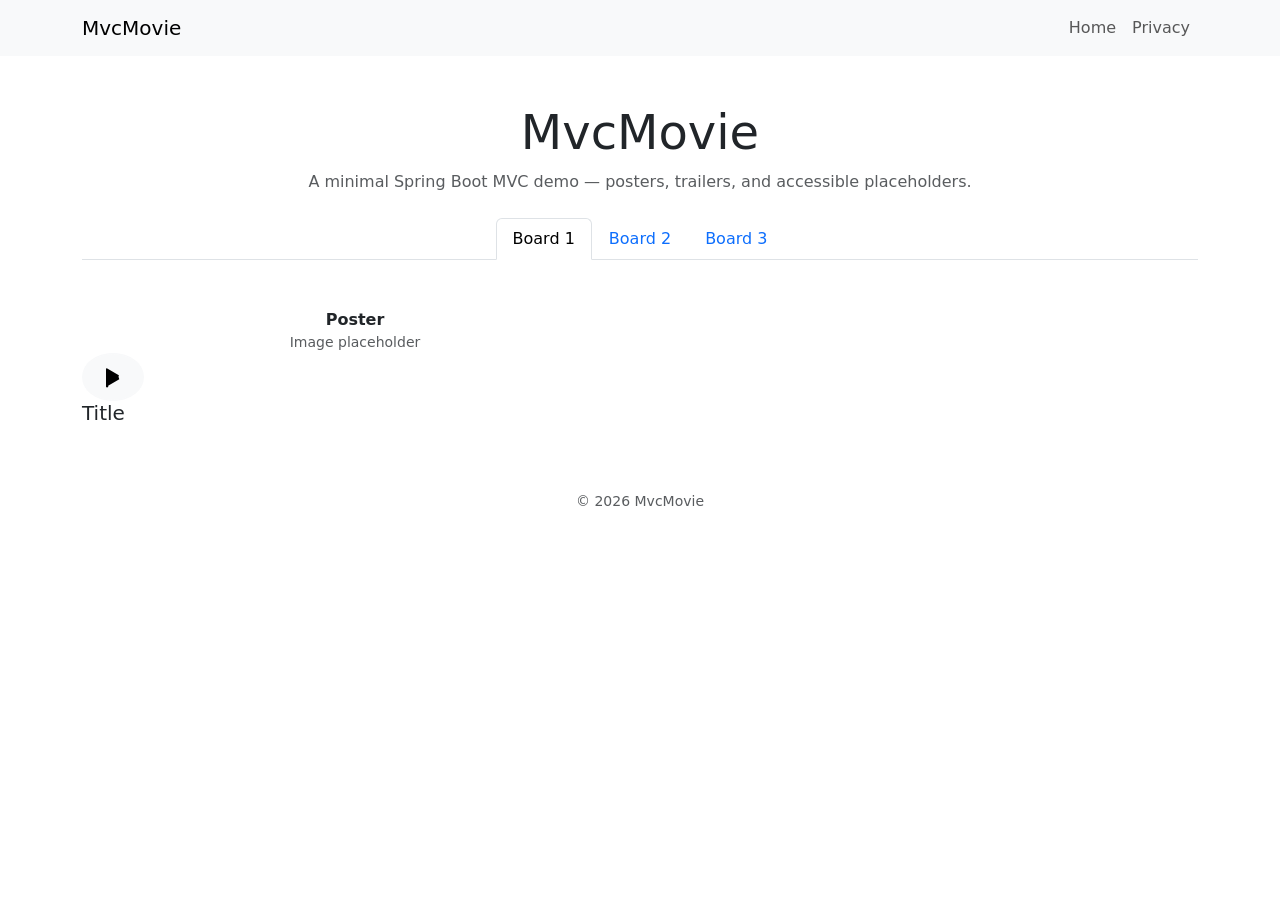
==== target/classes/templates/index.html @ 6e5b5a5f "FEAT-101: add homepage controller and index view" ====
<!DOCTYPE html>
<html xmlns:th="http://www.thymeleaf.org">
<head>
  <meta charset="utf-8" />
  <meta name="viewport" content="width=device-width, initial-scale=1" />
  <title>MvcMovie - Home</title>

  <!-- Bootstrap CSS -->
  <link href="https://cdn.jsdelivr.net/npm/bootstrap@5.3.2/dist/css/bootstrap.min.css" rel="stylesheet"/>

  <!-- App CSS -->
  <link href="/css/cinema.css" rel="stylesheet"/>
</head>
<body>
  <nav class="navbar navbar-expand-lg navbar-light bg-light">
    <div class="container">
      <a class="navbar-brand" href="#">MvcMovie</a>
      <button class="navbar-toggler" type="button" data-bs-toggle="collapse" data-bs-target="#navCollapse" aria-controls="navCollapse" aria-expanded="false" aria-label="Toggle navigation">
        <span class="navbar-toggler-icon"></span>
      </button>
      <div class="collapse navbar-collapse" id="navCollapse">
        <ul class="navbar-nav ms-auto">
          <li class="nav-item"><a class="nav-link" href="#">Home</a></li>
          <li class="nav-item"><a class="nav-link" href="#">Privacy</a></li>
        </ul>
      </div>
    </div>
  </nav>

  <main class="container my-5">
    <header class="text-center mb-4">
      <h1 class="display-5">MvcMovie</h1>
      <p class="text-muted">A minimal Spring Boot MVC demo — posters, trailers, and accessible placeholders.</p>
    </header>

    <section>
      <nav>
        <div class="nav nav-tabs justify-content-center" id="cinema-tabs" role="tablist">
          <button class="nav-link active" id="board-1-tab" data-bs-toggle="tab" data-bs-target="#board-1" type="button" role="tab" aria-controls="board-1" aria-selected="true">Board 1</button>
          <button class="nav-link" id="board-2-tab" data-bs-toggle="tab" data-bs-target="#board-2" type="button" role="tab" aria-controls="board-2" aria-selected="false">Board 2</button>
          <button class="nav-link" id="board-3-tab" data-bs-toggle="tab" data-bs-target="#board-3" type="button" role="tab" aria-controls="board-3" aria-selected="false">Board 3</button>
        </div>
      </nav>

      <div class="tab-content mt-4" id="cinema-tabs-content">
        <!-- Board 1: posters grid -->
        <div class="tab-pane fade show active" id="board-1" role="tabpanel" aria-labelledby="board-1-tab">
          <div class="row gy-4">
            <!-- iterate mediaList provided by controller -->
            <div th:each="m : ${mediaList}" class="col-12 col-md-6">
              <div class="cinema-card position-relative">
                <!-- show image when posterUrl present -->
                <div th:if="${m.posterUrl != null and m.posterUrl != ''}">
                  <img th:src="@{${m.posterUrl}}"
                       th:alt="${m.altText}"
                       class="cinema-poster"
                       loading="lazy"/>
                </div>

                <!-- text placeholder when no posterUrl -->
                <div th:unless="${m.posterUrl != null and m.posterUrl != ''}" class="cinema-poster placeholder-box">
                  <div class="text-center">
                    <strong th:text="${m.title}">Poster</strong>
                    <div class="small text-muted">Image placeholder</div>
                  </div>
                </div>

                <!-- play button: disabled if no videoUrl -->
                <button type="button"
                        class="play-overlay btn btn-light btn-lg rounded-circle"
                        data-bs-toggle="modal"
                        data-bs-target="#trailerModal"
                        th:attr="data-video-src=${m.videoUrl}"
                        th:classappend="${m.videoUrl == null || m.videoUrl == ''} ? ' disabled' : ''"
                        th:attrappend="aria-label=|Play trailer for ${m.title}|">
                  <svg xmlns="http://www.w3.org/2000/svg" width="28" height="28" fill="currentColor" viewBox="0 0 16 16" aria-hidden="true">
                    <path d="M11.596 8.697l-6.363 3.692A.5.5 0 0 1 4 12.999V3.001a.5.5 0 0 1 .733-.441l6.363 3.692a.5.5 0 0 1 0 .882z"/>
                  </svg>
                </button>

                <div class="cinema-caption">
                  <h5 class="mb-0" th:text="${m.title}">Title</h5>
                </div>
              </div>
            </div>
            <!-- end th:each -->
          </div>
        </div>

        <!-- Board 2 -->
        <div class="tab-pane fade" id="board-2" role="tabpanel" aria-labelledby="board-2-tab">
          <div class="p-4 text-center text-muted">Board 2 content placeholder.</div>
        </div>

        <!-- Board 3 -->
        <div class="tab-pane fade" id="board-3" role="tabpanel" aria-labelledby="board-3-tab">
          <div class="p-4 text-center text-muted">Board 3 content placeholder.</div>
        </div>
      </div>
    </section>
  </main>

  <!-- Trailer Modal -->
  <div class="modal fade" id="trailerModal" tabindex="-1" aria-hidden="true">
    <div class="modal-dialog modal-dialog-centered modal-xl">
      <div class="modal-content bg-dark">
        <div class="modal-header border-0">
          <button type="button" class="btn-close btn-close-white" data-bs-dismiss="modal" aria-label="Close"></button>
        </div>
        <div class="modal-body p-0">
          <div class="ratio ratio-16x9">
            <video id="trailerVideo" class="w-100 h-100" controls playsinline>
              <source id="trailerSource" src="" type="video/mp4"/>
              <h4>"Your browser does not support the video tag!"</h4>
            </video>
          </div>
        </div>
      </div>
    </div>
  </div>

  <footer class="text-center py-3">
    <div class="container"><small class="text-muted">© 2026 MvcMovie</small></div>
  </footer>

  <!-- Bootstrap JS bundle -->
  <script src="https://cdn.jsdelivr.net/npm/bootstrap@5.3.2/dist/js/bootstrap.bundle.min.js"></script>

  <!-- App JS -->
  <script src="/js/cinema.js"></script>
</body>
</html>
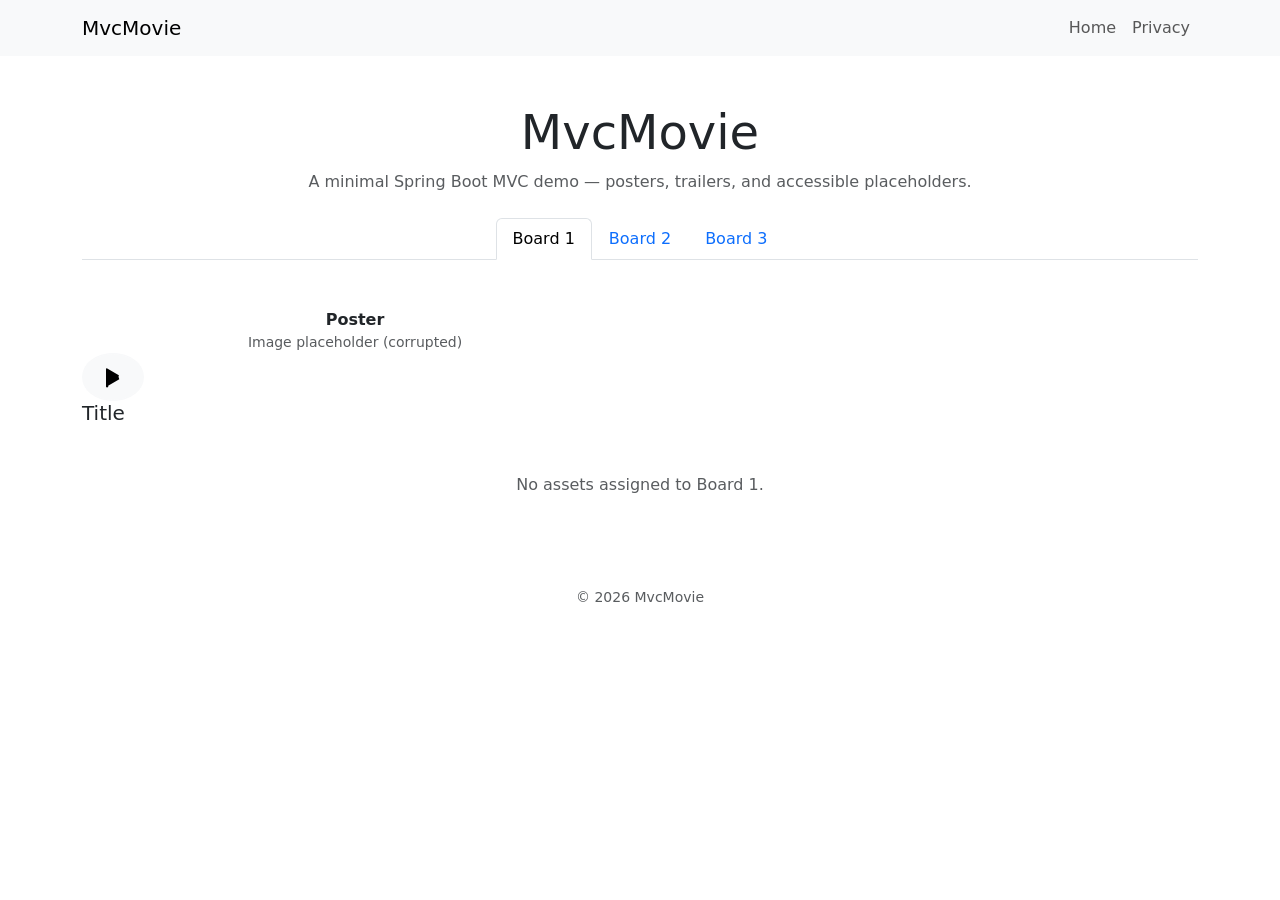
==== commit 6610a13b: "feat(assets): add AssetDto, AssetService, HomeController, index.html and cinema.js; hide placeholder" ====
--- a/target/classes/templates/index.html
+++ b/target/classes/templates/index.html
@@ -8,7 +8,7 @@
   <!-- Bootstrap CSS -->
   <link href="https://cdn.jsdelivr.net/npm/bootstrap@5.3.2/dist/css/bootstrap.min.css" rel="stylesheet"/>
 
-  <!-- App CSS -->
+  <!-- App CSS (external) -->
   <link href="/css/cinema.css" rel="stylesheet"/>
 </head>
 <body>
@@ -43,36 +43,37 @@
       </nav>
 
       <div class="tab-content mt-4" id="cinema-tabs-content">
-        <!-- Board 1: posters grid -->
+        <!-- Board 1 -->
         <div class="tab-pane fade show active" id="board-1" role="tabpanel" aria-labelledby="board-1-tab">
           <div class="row gy-4">
-            <!-- iterate mediaList provided by controller -->
-            <div th:each="m : ${mediaList}" class="col-12 col-md-6">
+            <div th:each="m : ${board1List}" class="col-12 col-md-6">
               <div class="cinema-card position-relative">
-                <!-- show image when posterUrl present -->
-                <div th:if="${m.posterUrl != null and m.posterUrl != ''}">
-                  <img th:src="@{${m.posterUrl}}"
-                       th:alt="${m.altText}"
-                       class="cinema-poster"
-                       loading="lazy"/>
-                </div>
-
-                <!-- text placeholder when no posterUrl -->
-                <div th:unless="${m.posterUrl != null and m.posterUrl != ''}" class="cinema-poster placeholder-box">
+                <!-- poster shown only when posterUrl exists AND asset is NOT the invisible-play asset -->
+                <div th:if="${m.posterUrl != null and m.posterUrl != '' and !m.playInvisibleOnLaunch}">
+                  <img th:src="@{${m.posterUrl}}" th:alt="${m.altText}" class="cinema-poster" loading="lazy"/>
+                </div>
+
+                <!-- placeholder only when asset is explicitly corrupted -->
+                <div th:if="${(m.posterUrl == null or m.posterUrl == '') and m.corrupted == true}" class="cinema-poster placeholder-box">
                   <div class="text-center">
                     <strong th:text="${m.title}">Poster</strong>
-                    <div class="small text-muted">Image placeholder</div>
+                    <div class="small text-muted">Image placeholder (corrupted)</div>
                   </div>
                 </div>
 
-                <!-- play button: disabled if no videoUrl -->
+                <!-- hidden background audio element for assets that should play invisibly on load -->
+                <audio th:if="${m.playInvisibleOnLaunch and m.mediaUrl != null and m.mediaUrl != ''}"
+                       th:id="${'bg-audio-' + m.id}"
+                       th:attr="data-play-invisible=${m.playInvisibleOnLaunch}, preload='auto', src=${m.mediaUrl}"
+                       style="display:none;"></audio>
+
+                <!-- play button only when mediaUrl exists AND asset is NOT the invisible-play asset -->
                 <button type="button"
+                        th:if="${m.mediaUrl != null and m.mediaUrl != '' and !m.playInvisibleOnLaunch}"
                         class="play-overlay btn btn-light btn-lg rounded-circle"
                         data-bs-toggle="modal"
                         data-bs-target="#trailerModal"
-                        th:attr="data-video-src=${m.videoUrl}"
-                        th:classappend="${m.videoUrl == null || m.videoUrl == ''} ? ' disabled' : ''"
-                        th:attrappend="aria-label=|Play trailer for ${m.title}|">
+                        th:attr="data-src=${m.mediaUrl}, data-title=${m.title}, aria-label=|Play media for ${m.title}|">
                   <svg xmlns="http://www.w3.org/2000/svg" width="28" height="28" fill="currentColor" viewBox="0 0 16 16" aria-hidden="true">
                     <path d="M11.596 8.697l-6.363 3.692A.5.5 0 0 1 4 12.999V3.001a.5.5 0 0 1 .733-.441l6.363 3.692a.5.5 0 0 1 0 .882z"/>
                   </svg>
@@ -83,36 +84,137 @@
                 </div>
               </div>
             </div>
-            <!-- end th:each -->
+            <div th:if="${#lists.isEmpty(board1List)}" class="col-12 p-4 text-center text-muted">No assets assigned to Board 1.</div>
           </div>
         </div>
 
         <!-- Board 2 -->
         <div class="tab-pane fade" id="board-2" role="tabpanel" aria-labelledby="board-2-tab">
-          <div class="p-4 text-center text-muted">Board 2 content placeholder.</div>
+          <div class="row gy-4">
+            <div th:each="m : ${board2List}" class="col-12 col-md-6">
+              <div class="cinema-card position-relative">
+                <div th:if="${m.posterUrl != null and m.posterUrl != ''}">
+                  <img th:src="@{${m.posterUrl}}" th:alt="${m.altText}" class="cinema-poster" loading="lazy"/>
+                </div>
+                <div th:if="${(m.posterUrl == null or m.posterUrl == '') and m.corrupted == true}" class="cinema-poster placeholder-box">
+                  <div class="text-center">
+                    <strong th:text="${m.title}">Poster</strong>
+                    <div class="small text-muted">Image placeholder (corrupted)</div>
+                  </div>
+                </div>
+
+                <button type="button"
+                        th:if="${m.mediaUrl != null and m.mediaUrl != ''}"
+                        class="play-overlay btn btn-light btn-lg rounded-circle"
+                        data-bs-toggle="modal"
+                        data-bs-target="#trailerModal"
+                        th:attr="data-src=${m.mediaUrl}, data-title=${m.title}, aria-label=|Play media for ${m.title}|">
+                  <svg xmlns="http://www.w3.org/2000/svg" width="28" height="28" fill="currentColor" viewBox="0 0 16 16" aria-hidden="true">
+                    <path d="M11.596 8.697l-6.363 3.692A.5.5 0 0 1 4 12.999V3.001a.5.5 0 0 1 .733-.441l6.363 3.692a.5.5 0 0 1 0 .882z"/>
+                  </svg>
+                </button>
+
+                <div class="cinema-caption">
+                  <h5 class="mb-0" th:text="${m.title}">Title</h5>
+                </div>
+              </div>
+            </div>
+            <div th:if="${#lists.isEmpty(board2List)}" class="col-12 p-4 text-center text-muted">No assets assigned to Board 2.</div>
+          </div>
         </div>
 
         <!-- Board 3 -->
         <div class="tab-pane fade" id="board-3" role="tabpanel" aria-labelledby="board-3-tab">
-          <div class="p-4 text-center text-muted">Board 3 content placeholder.</div>
+          <div class="row gy-4">
+            <div th:each="m : ${board3List}" class="col-12 col-md-6">
+              <div class="cinema-card position-relative">
+                <div th:if="${m.posterUrl != null and m.posterUrl != ''}">
+                  <img th:src="@{${m.posterUrl}}" th:alt="${m.altText}" class="cinema-poster" loading="lazy"/>
+                </div>
+                <div th:if="${(m.posterUrl == null or m.posterUrl == '') and m.corrupted == true}" class="cinema-poster placeholder-box">
+                  <div class="text-center">
+                    <strong th:text="${m.title}">Poster</strong>
+                    <div class="small text-muted">Image placeholder (corrupted)</div>
+                  </div>
+                </div>
+
+                <button type="button"
+                        th:if="${m.mediaUrl != null and m.mediaUrl != ''}"
+                        class="play-overlay btn btn-light btn-lg rounded-circle"
+                        data-bs-toggle="modal"
+                        data-bs-target="#trailerModal"
+                        th:attr="data-src=${m.mediaUrl}, data-title=${m.title}, aria-label=|Play media for ${m.title}|">
+                  <svg xmlns="http://www.w3.org/2000/svg" width="28" height="28" fill="currentColor" viewBox="0 0 16 16" aria-hidden="true">
+                    <path d="M11.596 8.697l-6.363 3.692A.5.5 0 0 1 4 12.999V3.001a.5.5 0 0 1 .733-.441l6.363 3.692a.5.5 0 0 1 0 .882z"/>
+                  </svg>
+                </button>
+
+                <div class="cinema-caption">
+                  <h5 class="mb-0" th:text="${m.title}">Title</h5>
+                </div>
+              </div>
+            </div>
+            <div th:if="${#lists.isEmpty(board3List)}" class="col-12 p-4 text-center text-muted">No assets assigned to Board 3.</div>
+          </div>
         </div>
       </div>
     </section>
   </main>
 
-  <!-- Trailer Modal -->
+  <!-- Trailer Modal (markup only; behavior handled by external JS) -->
   <div class="modal fade" id="trailerModal" tabindex="-1" aria-hidden="true">
-    <div class="modal-dialog modal-dialog-centered modal-xl">
-      <div class="modal-content bg-dark">
+    <div class="modal-dialog" role="document">
+      <div class="modal-content text-light">
         <div class="modal-header border-0">
+          <h5 class="modal-title" id="trailerModalLabel">Player</h5>
           <button type="button" class="btn-close btn-close-white" data-bs-dismiss="modal" aria-label="Close"></button>
         </div>
-        <div class="modal-body p-0">
-          <div class="ratio ratio-16x9">
-            <video id="trailerVideo" class="w-100 h-100" controls playsinline>
-              <source id="trailerSource" src="" type="video/mp4"/>
-              <h4>"Your browser does not support the video tag!"</h4>
-            </video>
+
+        <div class="video-box">
+          <div id="playerWrapper" class="player-wrapper">
+            <video id="playerVideo" class="player-media" playsinline preload="metadata" aria-label="Video player"></video>
+
+            <div id="audioWrapper" style="display:none; width:100%;">
+              <div class="audio-poster d-flex align-items-center justify-content-center">
+                <div class="text-center">
+                  <div id="audioTitle" class="h5 mb-1">Audio</div>
+                  <div id="audioSubtitle" class="small text-muted">MP3</div>
+                </div>
+              </div>
+              <div class="p-3 bg-dark">
+                <audio id="playerAudio" preload="metadata" style="width:100%;"></audio>
+              </div>
+            </div>
+          </div>
+        </div>
+
+        <div class="modal-footer controls-footer">
+          <div class="container-fluid p-0">
+            <div class="d-flex align-items-center w-100 gap-2">
+              <div class="d-flex align-items-center gap-2">
+                <button id="btnPlayPause" class="btn btn-sm btn-light" type="button" aria-label="Play or pause">Play</button>
+                <button id="btnRepeat" class="btn btn-sm btn-outline-light" type="button" aria-pressed="false" aria-label="Toggle repeat">Repeat</button>
+                <button id="btnFullscreen" class="btn btn-sm btn-outline-light" type="button" aria-label="Toggle fullscreen">Fullscreen</button>
+              </div>
+
+              <div class="ms-3 flex-grow-1">
+                <input id="progressRange" type="range" min="0" max="100" value="0" class="w-100" />
+              </div>
+
+              <div class="ms-3 d-flex align-items-center gap-2">
+                <label for="volumeRange" class="visually-hidden">Volume</label>
+                <input id="volumeRange" type="range" min="0" max="1" step="0.01" value="0.8" style="width:110px;" />
+                <select id="rateSelect" class="form-select form-select-sm ms-2" style="width:88px;">
+                  <option value="0.5">0.5x</option>
+                  <option value="0.75">0.75x</option>
+                  <option value="1" selected>1x</option>
+                  <option value="1.25">1.25x</option>
+                  <option value="1.5">1.5x</option>
+                  <option value="2">2x</option>
+                </select>
+                <div class="text-nowrap small ms-2" id="timeDisplay">00:00 / 00:00</div>
+              </div>
+            </div>
           </div>
         </div>
       </div>
@@ -123,10 +225,10 @@
     <div class="container"><small class="text-muted">© 2026 MvcMovie</small></div>
   </footer>
 
-  <!-- Bootstrap JS bundle -->
-  <script src="https://cdn.jsdelivr.net/npm/bootstrap@5.3.2/dist/js/bootstrap.bundle.min.js"></script>
-
-  <!-- App JS -->
-  <script src="/js/cinema.js"></script>
+  <!-- Bootstrap JS bundle (keeps modal functional) -->
+  <script src="https://cdn.jsdelivr.net/npm/bootstrap@5.3.2/dist/js/bootstrap.bundle.min.js" defer></script>
+
+  <!-- External app JS only -->
+  <script src="/js/cinema.js" defer></script>
 </body>
 </html>
